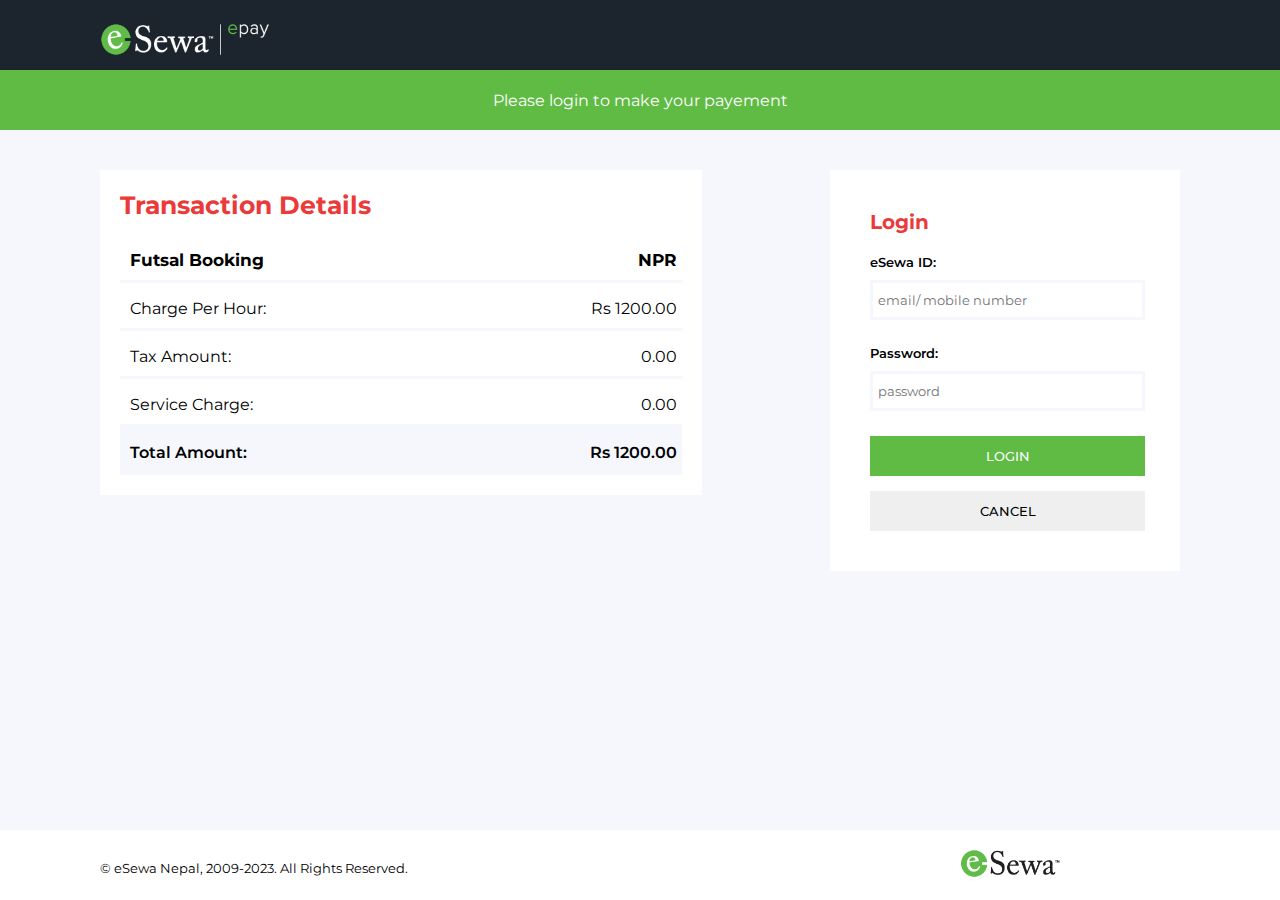
==== payementPage.html @ 30f9e0f1 "Add files via upload" ====
<!DOCTYPE html>
<html lang="en">

<head>
  <meta charset="UTF-8">
  <meta name="viewport" content="width=device-width, initial-scale=1.0">
  <title>Payement Page</title>
  <link rel="stylesheet" href="payementPage.css">
</head>

<body>
  <!-- Header -->
  <header>
    <div class="firstnav">
      <img src="img/esewa_epay_logo.png" alt="#">
    </div>
    <div class="secondnav">
      <p>Please login to make your payement</p>
    </div>
  </header>
  <!-- main part -->
  <div class="container">
    <div class="transaction-box">
      <h3>Transaction Details</h3>
      <h5>Futsal Booking <span>NPR</span></h5>
      <p>Charge Per Hour: <span>Rs 1200.00</span></p>
      <p>Tax Amount: <span>0.00</span></p>
      <p>Service Charge: <span>0.00</span></p>
      <p class="total">Total Amount: <span>Rs 1200.00</span></p>
    </div>

    <div class="login-box">
      <h3>Login</h3>
      <div class="id">
        <p>eSewa ID:</p>
        <input class="userid" type="tel" placeholder="email/ mobile number" />
      </div>
      <div class="password">
        <p>Password:</p>
        <input class="userpassword" type="password" placeholder="password" />
      </div>
      <button class="login-btn" type="submit">LOGIN</button> <br>
      <button class="cancel-btn">CANCEL</button>
    </div>
    <!-- footer -->
 <div class="footer">
      <p>© eSewa Nepal, 2009-2023. All Rights Reserved.</p>
      <img src="img/esewa-logo.png" alt="#">
 </div>
  </div>
 
 
 <div class="container-popup">
  <div class="popup" id="Popup">
    <img src="img/404-tick.png" alt="" />
    <h2>Thank You!</h2>
    <p>Your transcation has been successfully completed. Thanks!</p>
    <button type="button" onclick="closePopup()">OK</button>
  </div>
</div>

  <script src="payementPage.js"></script>
</body>

</html>
---- payementPage.css ----
@import url('https://fonts.googleapis.com/css2?family=Montserrat:wght@400;500&display=swap');
* {
  padding: 0;
  margin: 0;
  box-sizing: border-box;
  font-family: 'Montserrat', sans-serif;
}
:root {
   --light_black: #1C252E;
   --green:#60BB45;
   --silver-white: #F5F7FD;
   --light-red: #ea3a3a;
}
.firstnav{
    width: 100%;
    height: 70px;
    background-color: var(--light_black);
}
.firstnav img{
    width: 170px;
    margin-left: 100px;
    position: absolute;
    top: 23px;
}
.secondnav{
    width: 100%;
    height: 60px;
    background-color: var(--green);
    display: flex;
    justify-content: center;
    align-items: center;
}
.secondnav p{
    color: white;
}


body{
    background-color: var(--silver-white);
    height: 100vh;
}


.container{
    display: flex;
}
.transaction-box{
    width: 47vw;
    position: relative;
    left: 100px;
    padding:20px;
   margin-top: 40px;
   background-color: white;
   }
   .transaction-box h3{
       margin-bottom:30px ;
       font-size: 25px;
       color: var(--light-red);
   }
   
   .transaction-box h5{
       border-bottom: 3px solid var(--silver-white);
       padding:0px 10px 10px 10px;
       font-size: 17px;
    }
    .transaction-box p{
        padding:16px 10px 10px 10px;
        border-bottom: 3px solid var(--silver-white);
   }
   
   .transaction-box .total,.total span{
   background-color: var(--silver-white);
   font-weight: 600;
   }
   .transaction-box span{
       position: absolute;
       right: 20px;
       padding-right: 5px;
   }


.login-box{
    width: 350px;
    margin-top: 40px;
    margin-left: 20px;
    background-color: white;
    padding: 40px;
    position: absolute;
    right: 220px;
}

.id p,.password p,.amount p{
    margin-bottom: 10px;
}

input{
    height: 40px;
    width: 275px;
    padding: 5px;
    border: 0;
    outline: 0;
    border: 3px solid var(--silver-white);
    margin-bottom: 25px;
}

.login-box p{
    font-weight: 600;
    font-size: 13px;
}
.login-box h3{
    color: var(--light-red);
    font-size: 20px;
    margin-bottom: 20px;
}

button{
    height: 40px;
    width: 275px;
    border: 0;
    outline: 0;
    font-weight: 500;
    cursor: pointer;
}

.login-btn{
    margin-bottom: 15px;
    background-color: var(--green);
    color: white;
}
.login-btn:hover{
    background-color: #3d742c;
}


/* footer */
.footer{
    width: 100%;
    height: 70px;
    background-color: white;
    position: absolute;
    bottom: 0px;
}
.footer p{
    margin-left: 100px;
    margin-top: 30px;
    font-size: 13px;
}
.footer img{
    width: 100px;
    position: absolute;
    right: 220px;
    bottom: 20px;
}

/* Popup box css */
.container-popup{
    width: 100%;
    /* height: 100vh; */
    display: flex;
    align-items: center;
    justify-content: center;
}
.popup{
    width: 400px;
    /* background-color: white; */
    border-radius: 6px;
    position: absolute;
    top:-40px;
    left: 50%;
    transform: translate(-50%,-50%) scale(0.1);
    text-align: center;
    padding: 0 30px 30px;
    color: #333;
    /* visibility: hidden; */
    transition: transform 0.4s, top 0.4s;
    background-color:  #6fd649;
}
.open-popup{
    visibility: visible;
    top: 50%;
    transform: translate(-50%,-50%) scale(1);
}
.popup img{
    width: 100px;
    margin-top: -50px;
    border-radius: 5px;
    box-shadow: 0 2px 5px rgba(0,0,0,0.2);
    /* background-color: white; */
    background-color:  var(--silver-white);

}
.popup h2{
    font-size: 38px;
    font-weight: 500;
    margin: 30px 0 10px;
    /* background-color: white; */
    /* background-color:  #6fd649; */
    background-color: #6fd649;
    color: white;
}
.popup p{
    /* background-color: white; */
    background-color: #6fd649;
    color: white;
    font-weight: 500;
}
.popup button{
    width: 100%;
    margin-top: 50px;
    padding: 10px 0;
    /* background-color: #6fd649; */
    background-color:white;
    color:var(--light-red);
    font-weight: 700;
    border: 0;
    outline: none;
    font-size: 18px;
    border-radius: 4px;
    cursor: pointer;
    box-shadow: 0 2px 5px rgba(0,0,0,0.2);
}

@media screen and (max-width: 1286px) {
    .login-box{
        right: 100px;
    }
    
}
@media screen and (max-width: 1070px) {
    .login-box{
        width: 300px;
        right: 50px;
    }
    input,button{
        width: 225px;
    }
    .transaction-box{
       width: 500px;
       left: 50px;
    }
    .popup{
        width: 350px;
    }
}


@media screen and (max-width: 920px){
 .container{
    display: block;
 }
 .transaction-box{
    width: 90%;
    left: 20px;
 }
.login-box{
        width: 90%; 
        left: 0px;
    }
    input,button{
        width: 100%;
    }
    .footer p{
        margin-left: 50px;
    }
    .footer img{
        right: 70px;
    }
}

@media screen and (max-width: 545px){
    .footer p{
        font-size: 11px;
    }
    .footer img{
        width: 70px;
        right: 50px;
    }
    .popup{
        width: 270px;
    }
    .popup img{
        width: 50px;
    }
    .popup h2{
        font-size: 30px;
    }
    .popup p{
        font-weight: 300;
    }
    .popup button{
        margin-top: 20px;
    }
}
@media screen and (max-width: 440px){
    .firstnav img{
        margin-left: 50px;
    }
    .secondnav p{
        font-size: 13px;
    }
    .footer{
        height: 100px;
    }
    .footer img{
        right: 40%;
    }
    .footer p{
        margin-left: 20px;
    }
}
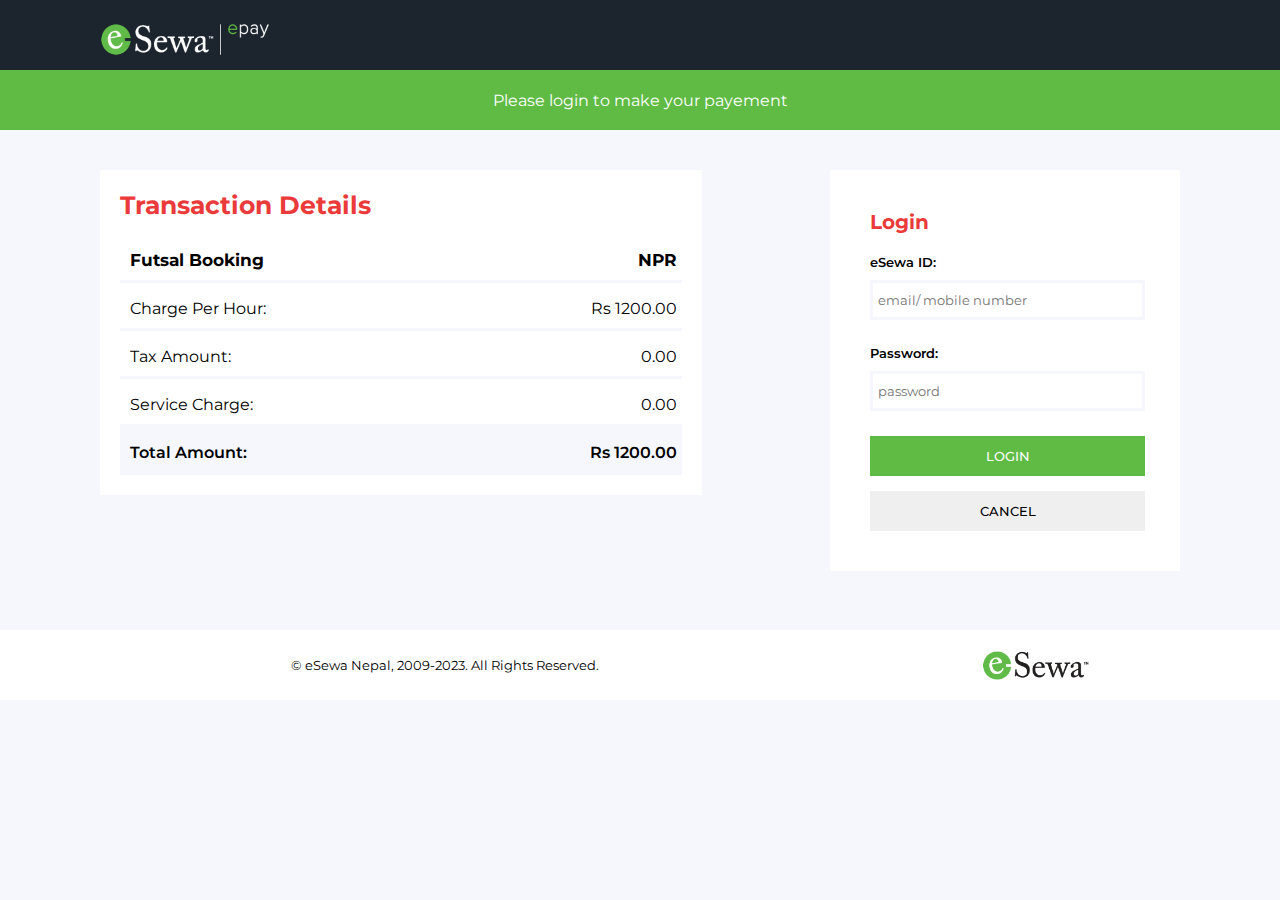
==== commit bef879bf: "Css fixed" ====
--- a/payementPage.html
+++ b/payementPage.html
@@ -42,22 +42,22 @@
       <button class="login-btn" type="submit">LOGIN</button> <br>
       <button class="cancel-btn">CANCEL</button>
     </div>
-    <!-- footer -->
- <div class="footer">
-      <p>© eSewa Nepal, 2009-2023. All Rights Reserved.</p>
-      <img src="img/esewa-logo.png" alt="#">
- </div>
   </div>
- 
- 
- <div class="container-popup">
-  <div class="popup" id="Popup">
-    <img src="img/404-tick.png" alt="" />
-    <h2>Thank You!</h2>
-    <p>Your transcation has been successfully completed. Thanks!</p>
-    <button type="button" onclick="closePopup()">OK</button>
+  <!-- footer -->
+  <div class="footer">
+    <p>© eSewa Nepal, 2009-2023. All Rights Reserved.</p>
+    <img src="img/esewa-logo.png" alt="#">
   </div>
-</div>
+
+
+  <div class="container-popup">
+    <div class="popup" id="Popup">
+      <img src="img/404-tick.png" alt="" />
+      <h2>Thank You!</h2>
+      <p>Your transcation has been successfully completed. Thanks!</p>
+      <button type="button" onclick="closePopup()">OK</button>
+    </div>
+  </div>
 
   <script src="payementPage.js"></script>
 </body>
--- a/payementPage.css
+++ b/payementPage.css
@@ -1,28 +1,33 @@
 @import url('https://fonts.googleapis.com/css2?family=Montserrat:wght@400;500&display=swap');
+
 * {
-  padding: 0;
-  margin: 0;
-  box-sizing: border-box;
-  font-family: 'Montserrat', sans-serif;
-}
+    padding: 0;
+    margin: 0;
+    box-sizing: border-box;
+    font-family: 'Montserrat', sans-serif;
+}
+
 :root {
-   --light_black: #1C252E;
-   --green:#60BB45;
-   --silver-white: #F5F7FD;
-   --light-red: #ea3a3a;
-}
-.firstnav{
+    --light_black: #1C252E;
+    --green: #60BB45;
+    --silver-white: #F5F7FD;
+    --light-red: #ea3a3a;
+}
+
+.firstnav {
     width: 100%;
     height: 70px;
     background-color: var(--light_black);
 }
-.firstnav img{
+
+.firstnav img {
     width: 170px;
     margin-left: 100px;
     position: absolute;
     top: 23px;
 }
-.secondnav{
+
+.secondnav {
     width: 100%;
     height: 60px;
     background-color: var(--green);
@@ -30,56 +35,62 @@
     justify-content: center;
     align-items: center;
 }
-.secondnav p{
+
+.secondnav p {
     color: white;
 }
 
 
-body{
+body {
     background-color: var(--silver-white);
     height: 100vh;
 }
 
 
-.container{
+.container {
     display: flex;
 }
-.transaction-box{
+
+.transaction-box {
     width: 47vw;
     position: relative;
     left: 100px;
-    padding:20px;
-   margin-top: 40px;
-   background-color: white;
-   }
-   .transaction-box h3{
-       margin-bottom:30px ;
-       font-size: 25px;
-       color: var(--light-red);
-   }
-   
-   .transaction-box h5{
-       border-bottom: 3px solid var(--silver-white);
-       padding:0px 10px 10px 10px;
-       font-size: 17px;
-    }
-    .transaction-box p{
-        padding:16px 10px 10px 10px;
-        border-bottom: 3px solid var(--silver-white);
-   }
-   
-   .transaction-box .total,.total span{
-   background-color: var(--silver-white);
-   font-weight: 600;
-   }
-   .transaction-box span{
-       position: absolute;
-       right: 20px;
-       padding-right: 5px;
-   }
-
-
-.login-box{
+    padding: 20px;
+    margin-top: 40px;
+    background-color: white;
+}
+
+.transaction-box h3 {
+    margin-bottom: 30px;
+    font-size: 25px;
+    color: var(--light-red);
+}
+
+.transaction-box h5 {
+    border-bottom: 3px solid var(--silver-white);
+    padding: 0px 10px 10px 10px;
+    font-size: 17px;
+}
+
+.transaction-box p {
+    padding: 16px 10px 10px 10px;
+    border-bottom: 3px solid var(--silver-white);
+}
+
+.transaction-box .total,
+.total span {
+    background-color: var(--silver-white);
+    font-weight: 600;
+}
+
+.transaction-box span {
+    position: absolute;
+    right: 20px;
+    padding-right: 5px;
+}
+
+
+.login-box {
     width: 350px;
     margin-top: 40px;
     margin-left: 20px;
@@ -89,11 +100,13 @@
     right: 220px;
 }
 
-.id p,.password p,.amount p{
+.id p,
+.password p,
+.amount p {
     margin-bottom: 10px;
 }
 
-input{
+input {
     height: 40px;
     width: 275px;
     padding: 5px;
@@ -103,17 +116,18 @@
     margin-bottom: 25px;
 }
 
-.login-box p{
+.login-box p {
     font-weight: 600;
     font-size: 13px;
 }
-.login-box h3{
+
+.login-box h3 {
     color: var(--light-red);
     font-size: 20px;
     margin-bottom: 20px;
 }
 
-button{
+button {
     height: 40px;
     width: 275px;
     border: 0;
@@ -122,74 +136,79 @@
     cursor: pointer;
 }
 
-.login-btn{
+.login-btn {
     margin-bottom: 15px;
     background-color: var(--green);
     color: white;
 }
-.login-btn:hover{
+
+.login-btn:hover {
     background-color: #3d742c;
 }
 
 
 /* footer */
-.footer{
+.footer {
+    margin-top: 15vh;
     width: 100%;
     height: 70px;
     background-color: white;
-    position: absolute;
-    bottom: 0px;
-}
-.footer p{
+    display: flex;
+    align-items: center;
+    justify-content: space-around;
+}
+
+.footer p {
     margin-left: 100px;
-    margin-top: 30px;
     font-size: 13px;
 }
-.footer img{
-    width: 100px;
-    position: absolute;
-    right: 220px;
-    bottom: 20px;
+
+.footer img {
+    height: 50%;
 }
 
 /* Popup box css */
-.container-popup{
+.container-popup {
     width: 100%;
     /* height: 100vh; */
     display: flex;
     align-items: center;
     justify-content: center;
 }
-.popup{
+
+.popup {
     width: 400px;
     /* background-color: white; */
     border-radius: 6px;
     position: absolute;
-    top:-40px;
+    top: -40px;
     left: 50%;
-    transform: translate(-50%,-50%) scale(0.1);
+    transform: translate(-50%, -50%) scale(0.1);
     text-align: center;
     padding: 0 30px 30px;
     color: #333;
     /* visibility: hidden; */
     transition: transform 0.4s, top 0.4s;
-    background-color:  #6fd649;
-}
-.open-popup{
+    background-color: #6fd649;
+}
+
+.open-popup {
     visibility: visible;
     top: 50%;
-    transform: translate(-50%,-50%) scale(1);
-}
-.popup img{
+    transform: translate(-50%, -50%) scale(1);
+}
+
+.popup img {
     width: 100px;
     margin-top: -50px;
     border-radius: 5px;
-    box-shadow: 0 2px 5px rgba(0,0,0,0.2);
+    box-shadow: 0 2px 5px rgba(0, 0, 0, 0.2);
     /* background-color: white; */
-    background-color:  var(--silver-white);
-
-}
-.popup h2{
+    background-color: var(--silver-white);
+
+}
+
+.popup h2 {
     font-size: 38px;
     font-weight: 500;
     margin: 30px 0 10px;
@@ -198,113 +217,137 @@
     background-color: #6fd649;
     color: white;
 }
-.popup p{
+
+.popup p {
     /* background-color: white; */
     background-color: #6fd649;
     color: white;
     font-weight: 500;
 }
-.popup button{
+
+.popup button {
     width: 100%;
     margin-top: 50px;
     padding: 10px 0;
     /* background-color: #6fd649; */
-    background-color:white;
-    color:var(--light-red);
+    background-color: white;
+    color: var(--light-red);
     font-weight: 700;
     border: 0;
     outline: none;
     font-size: 18px;
     border-radius: 4px;
     cursor: pointer;
-    box-shadow: 0 2px 5px rgba(0,0,0,0.2);
+    box-shadow: 0 2px 5px rgba(0, 0, 0, 0.2);
 }
 
 @media screen and (max-width: 1286px) {
-    .login-box{
+    .login-box {
         right: 100px;
     }
-    
-}
+
+}
+
 @media screen and (max-width: 1070px) {
-    .login-box{
+    .login-box {
         width: 300px;
         right: 50px;
     }
-    input,button{
+
+    input,
+    button {
         width: 225px;
     }
-    .transaction-box{
-       width: 500px;
-       left: 50px;
-    }
-    .popup{
+
+    .transaction-box {
+        width: 500px;
+        left: 50px;
+    }
+
+    .popup {
         width: 350px;
     }
 }
 
 
-@media screen and (max-width: 920px){
- .container{
-    display: block;
- }
- .transaction-box{
-    width: 90%;
-    left: 20px;
- }
-.login-box{
-        width: 90%; 
+@media screen and (max-width: 920px) {
+    .container {
+        display: block;
+    }
+
+    .transaction-box {
+        width: 90%;
+        left: 20px;
+    }
+
+    .login-box {
+        width: 90%;
         left: 0px;
     }
-    input,button{
+
+    input,
+    button {
         width: 100%;
     }
-    .footer p{
+
+    .footer p {
         margin-left: 50px;
     }
-    .footer img{
+
+    .footer img {
         right: 70px;
     }
 }
 
-@media screen and (max-width: 545px){
-    .footer p{
+@media screen and (max-width: 545px) {
+    .footer p {
         font-size: 11px;
     }
-    .footer img{
+
+    .footer img {
         width: 70px;
         right: 50px;
     }
-    .popup{
+
+    .popup {
         width: 270px;
     }
-    .popup img{
+
+    .popup img {
         width: 50px;
     }
-    .popup h2{
+
+    .popup h2 {
         font-size: 30px;
     }
-    .popup p{
+
+    .popup p {
         font-weight: 300;
     }
-    .popup button{
+
+    .popup button {
         margin-top: 20px;
     }
 }
-@media screen and (max-width: 440px){
-    .firstnav img{
+
+@media screen and (max-width: 440px) {
+    .firstnav img {
         margin-left: 50px;
     }
-    .secondnav p{
+
+    .secondnav p {
         font-size: 13px;
     }
-    .footer{
+
+    .footer {
         height: 100px;
     }
-    .footer img{
+
+    .footer img {
         right: 40%;
     }
-    .footer p{
+
+    .footer p {
         margin-left: 20px;
     }
 }